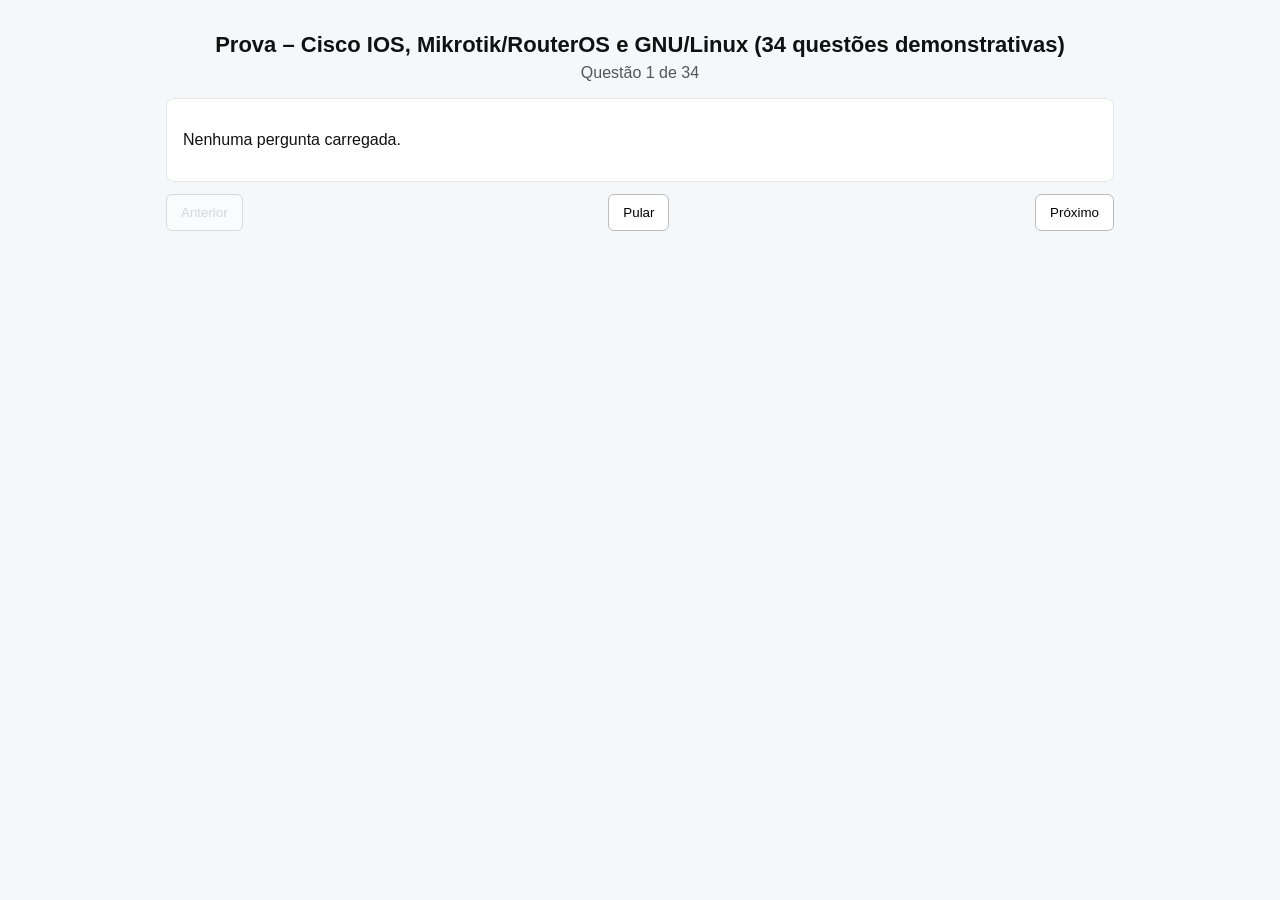
==== index.html @ 83976c1d "docs: update README; feat(frontend): HTML-driven quiz loading from JSON (index.html, provas.json)" ====
<!doctype html>
<html lang="pt-br">
<head>
  <meta charset="utf-8" />
  <title>Prova Cisco/Mikrotik/Linux - Carregada via JSON</title>
  <meta name="viewport" content="width=device-width, initial-scale=1" />
  <style>
    :root{ --bg:#f6f7fb; --card:#fff; --border:#e5e7eb; --text:#111; --accent:#1e3a8a; --green:#1b9e5a; --red:#d93025; }
    *{box-sizing:border-box}
    body{ margin:0; font-family:Arial, sans-serif; background:var(--bg); color:var(--text); }
    .wrap{ max-width:980px; margin:24px auto; padding:0 16px; }
    header{ text-align:center; padding:8px 0 16px; }
    h1{ margin:0; font-size:22px; }
    section.quiz{ background:var(--card); border:1px solid var(--border); border-radius:8px; padding:16px; }
    .quest{ font-weight:600; margin:6px 0 8px; }
    .enunciado{ line-height:1.4; white-space:pre-wrap; margin-bottom:8px; }
    .choices{ list-style:none; padding:0; margin:0; }
    .choices li{ margin:8px 0; }
    .opt{ display:flex; align-items:center; padding:8px 12px; border:1px solid var(--border); border-radius:6px; cursor:pointer; background:#fff; }
    .opt input{ margin-right:10px; }
    .exp{ background:#f8f9ff; border-left:4px solid var(--accent); padding:8px 12px; display:none; margin-top:8px; }
    .exp.show{ display:block; }
    .row{ display:flex; justify-content:space-between; gap:8px; align-items:center; }
    button{ padding:10px 14px; border-radius:6px; border:1px solid #bbb; background:#fff; cursor:pointer; }
    button[disabled]{opacity:.5; cursor:not-allowed}
    #report{ display:none; margin-top:16px; padding:16px; background:#fff; border:1px solid var(--border); border-radius:8px; }
    table{ width:100%; border-collapse:collapse; }
    th, td{ border:1px solid #ddd; padding:6px 8px; text-align:left; }
    @media (max-width: 700px){ .wrap{ margin:12px auto; } }
  </style>
</head>
<body>
  <div class="wrap">
    <header>
      <h1>Prova – Cisco IOS, Mikrotik/RouterOS e GNU/Linux (34 questões demonstrativas)</h1>
      <div id="progress" aria-live="polite" style="margin-top:6px; color:#555;">Questão 1 de 34</div>
    </header>

    <section class="quiz" id="quiz-area" aria-label="Área de questões">
      <!-- Conteúdo preenchido dinamicamente com JavaScript -->
    </section>

    <div class="row" style="margin:12px 0;">
      <button id="btnPrev" disabled>Anterior</button>
      <button id="btnSkip">Pular</button>
      <button id="btnNext">Próximo</button>
    </div>

    <section id="report" aria-label="Relatório final">
      <h2>Relatório de Desempenho</h2>
      <div id="summary"></div>
      <h3>Desempenho por Tema</h3>
      <div id="perTema"></div>
    </section>
  </div>

  <script>
    // Carrega as questões de provas.json (34 já preenchidas; 66 futuras via JSON externo)
    let questions = [];
    let current = 0;
    let selections = [];
    let loaded = false;

    async function loadQuestions() {
      try {
        const resp = await fetch('provas.json');
        if (resp.ok) {
          const data = await resp.json();
          questions = data && Array.isArray(data) ? data : [];
          selections = new Array(questions.length).fill(null);
          loaded = true;
          renderQuestion(0);
          return;
        }
      } catch (e) {
        // fallback: se falhar, nenhuma ação
      }
      // fallback mínimo se não houver JSON
      questions = [];
      selections = [];
      document.getElementById('quiz-area').innerHTML = '<p>Nenhuma pergunta carregada.</p>';
    }

    function renderQuestion(index){
      const q = questions[index];
      const area = document.getElementById('quiz-area');
      area.innerHTML = '';
      if (!q){
        area.innerHTML = '<p>Conteúdo não disponível.</p>';
        return;
      }
      const wrap = document.createElement('div');
      wrap.innerHTML = `<div class="quest">Questão ${q.id}:</div>`;
      const en = document.createElement('div'); en.className = 'enunciado'; en.innerText = q.enunciado;
      wrap.appendChild(en);

      const ol = document.createElement('ol'); ol.className = 'choices';
      q.alts.forEach((alt, idx)=>{
        const li = document.createElement('li');
        const label = document.createElement('label'); label.className = 'opt';
        const r = document.createElement('input'); r.type = 'radio'; r.name = `q${q.id}`; r.value = idx;
        r.onclick = () => handleAnswer(index, idx);
        label.appendChild(r);
        const txt = document.createElement('span'); txt.textContent = `(${String.fromCharCode(65+idx)}) ${alt}`;
        label.appendChild(txt);
        li.appendChild(label);
        ol.appendChild(li);
      });
      const explicacao = document.createElement('div'); explicacao.className = 'exp'; explicacao.id = `exp-${q.id}`; explicacao.innerHTML = `<strong>Explicação:</strong> ${q.explicacao}`;
      const container = document.createElement('div'); container.style.marginTop = '6px'; container.appendChild(ol); container.appendChild(explicacao);
      area.appendChild(wrap);
      area.appendChild(container);

      // atualizado progress
      document.getElementById('progress').textContent = `Questão ${index+1} de ${questions.length}`;
      // botões
      document.getElementById('btnPrev').disabled = index === 0;
      document.getElementById('btnNext').textContent = (index === questions.length - 1) ? 'Ver relatório' : 'Próximo';
    }

    function handleAnswer(qIndex, chosenIdx){
      const q = questions[qIndex];
      selections[qIndex] = chosenIdx;
      const exp = document.getElementById(`exp-${q.id}`);
      exp.classList.add('show');
      // highlight correta/errada visualmente
      const radios = document.querySelectorAll(`input[name="q${q.id}"]`);
      radios.forEach((inp, idx)=>{
        const label = inp.parentElement;
        if (idx === q.correta){ label.style.borderColor = '#2e7d32'; label.style.background = '#e8f7e8'; }
        if (idx === chosenIdx && idx !== q.correta){ label.style.borderColor = '#c62828'; label.style.background = '#ffe7e7'; }
      });
    }

    function showReport(){
      // score
      let correto = 0;
      for (let i = 0; i < questions.length; i++){
        if (typeof selections[i] === 'number' && selections[i] === questions[i].correta) correto++;
      }
      const total = questions.length;
      const summary = document.getElementById('summary');
      summary.innerHTML = `<p>Você acertou ${correto} de ${total} questões. (Pontuação: ${Math.round((correto/total)*100)}%)</p>`;
      // per-theme
      const temas = Array.from(new Set(questions.map(q => q.tema)));
      let rows = temas.map(t => {
        const totalTema = questions.filter(q => q.tema === t).length;
        const acertos = questions.filter((q, idx) => q.tema === t && selections[idx] === q.correta).length;
        return {tema: t, total: totalTema, acertos};
      });
      let tbl = '<table><thead><tr><th>Tema</th><th>Total</th><th>Aciertos</th><th>Acurácia</th></tr></thead><tbody>';
      rows.forEach(r => {
        const acc = r.acertos ? Math.round((r.acertos / r.total) * 100) : 0;
        tbl += `<tr><td>${r.tema}</td><td>${r.total}</td><td>${r.acertos}</td><td>${acc}%</td></tr>`;
      });
      tbl += '</tbody></table>';
      document.getElementById('perTema').innerHTML = tbl;
      document.getElementById('report').style.display = 'block';
      document.getElementById('quiz-area').style.display = 'none';
      document.getElementById('btnPrev').style.display = 'none';
      document.getElementById('btnNext').style.display = 'none';
      document.getElementById('btnSkip').style.display = 'none';
    }

    // navegação
    document.getElementById('btnNext').addEventListener('click', () => {
      if (current < questions.length - 1){
        current++; renderQuestion(current);
      } else {
        showReport();
      }
    });
    document.getElementById('btnPrev').addEventListener('click', () => {
      if (current > 0){ current--; renderQuestion(current); }
    });
    document.getElementById('btnSkip').addEventListener('click', () => {
      if (current < questions.length - 1){ current++; renderQuestion(current); } else { showReport(); }
    });

    // inicialização
    loadQuestions();
  </script>
  
</body>
</html>
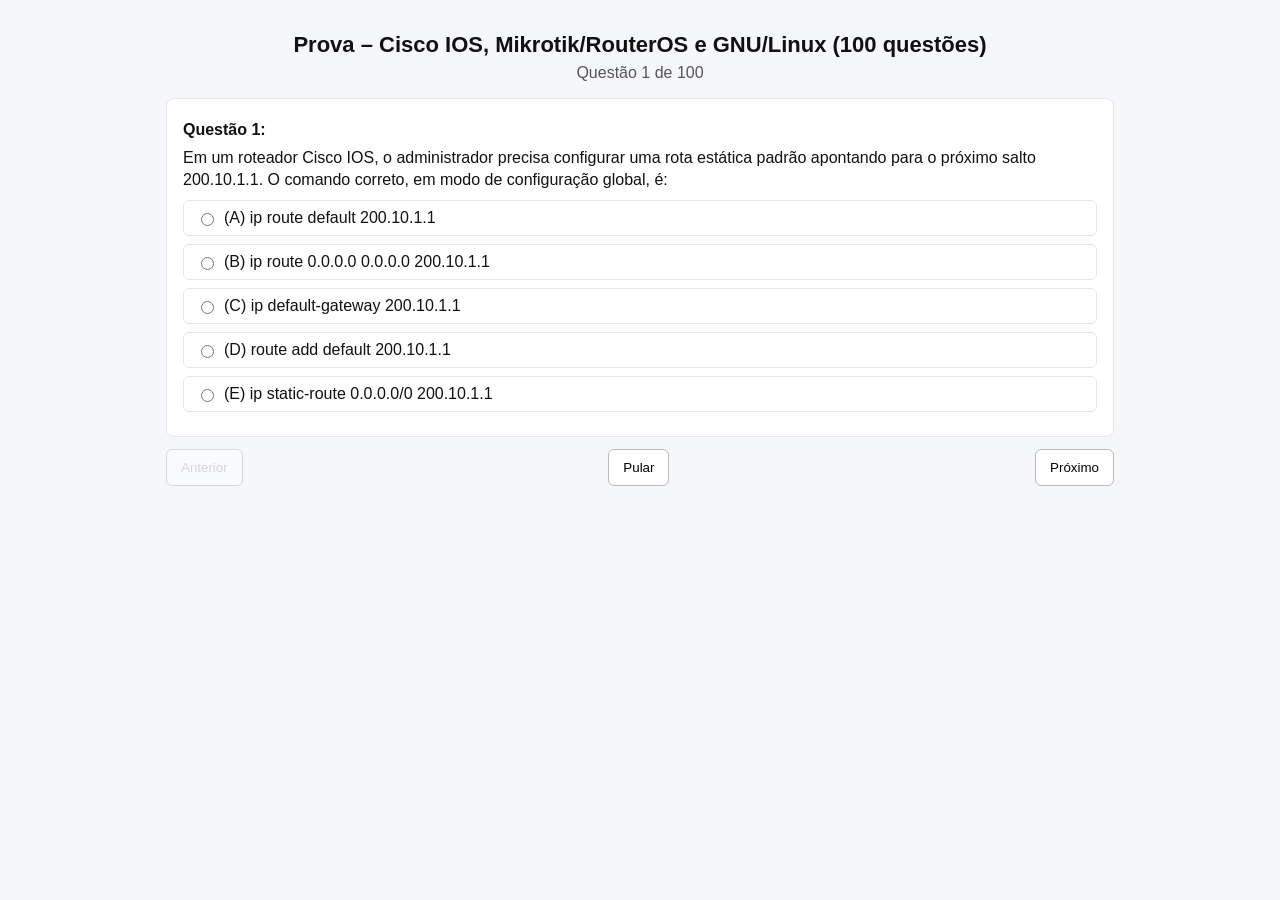
==== commit 94093d35: "fix: corrige JSON com 100 questões válidas e atualiza HTML para 显示Todas as perguntas" ====
--- a/index.html
+++ b/index.html
@@ -32,8 +32,8 @@
 <body>
   <div class="wrap">
     <header>
-      <h1>Prova – Cisco IOS, Mikrotik/RouterOS e GNU/Linux (34 questões demonstrativas)</h1>
-      <div id="progress" aria-live="polite" style="margin-top:6px; color:#555;">Questão 1 de 34</div>
+      <h1>Prova – Cisco IOS, Mikrotik/RouterOS e GNU/Linux (100 questões)</h1>
+      <div id="progress" aria-live="polite" style="margin-top:6px; color:#555;">Questão 1 de 100</div>
     </header>
 
     <section class="quiz" id="quiz-area" aria-label="Área de questões">
